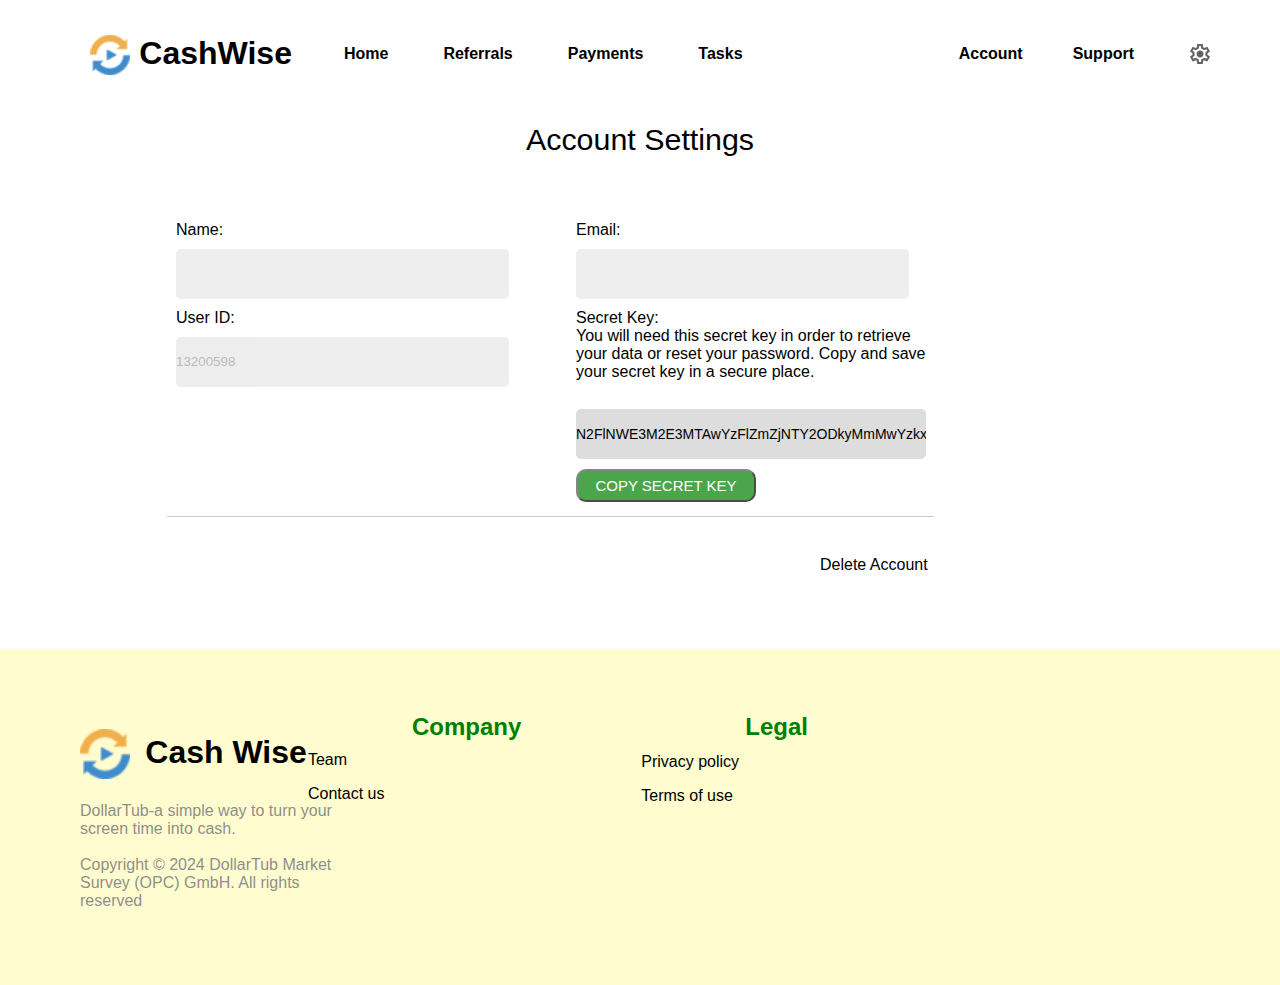
==== Account.html @ cb0b68e2 "Add files via upload" ====
<!DOCTYPE html>
<html lang="en">
<head>
    <meta charset="UTF-8">
    <meta http-equiv="X-UA-Compatible" content="IE=edge">
    <meta name="viewport" content="width=device-width, initial-scale=1.0">
    <link rel="stylesheet" href="Account.css" />
    <link rel="icon" type="image/png" href="\images\favicon-32x32.png" />
    <title>CashWise</title>
</head>
<body>
    <div id="menu">
      <h1 href="dashboard.html">
        <img
          src="\images\favicon-32x32.png"
          alt="Favicon"
          style="width: 40px; height: 40px; vertical-align: middle"
        />
        CashWise
      </h1>
      <!-- Left group of links -->
      <div class="left-links">
        <a href="dashboard.html">Home</a>
          <a href="referrals.html">Referrals</a>
          <a href="payments.html">Payments</a>
          <a href="task.html">Tasks</a>
  </div>

  <!-- Right group of links -->
  <div class="right-links">
    <a href="Account.html"><b>Account</b></a>
          <a href="helpsupport.html"><b>Support</b></a>
  </div>
        <!-- <button class="menu-btn" onclick="toggleMenu()"> -->
          <svg
          class="menu-btn"
          onclick="toggleMenu()" 
          xmlns="http://www.w3.org/2000/svg" height="24px" viewBox="0 -960 960 960" width="24px" fill="#5f6368"><path d="M120-240v-80h720v80H120Zm0-200v-80h720v80H120Zm0-200v-80h720v80H120Z"/></svg>
        
          <svg
          id="closeIcon"
          display: none;
          xmlns="http://www.w3.org/2000/svg" height="24px" viewBox="0 -960 960 960" width="24px" fill="#5f6368"><path d="m256-200-56-56 224-224-224-224 56-56 224 224 224-224 56 56-224 224 224 224-56 56-224-224-224 224Z"/></svg>
          

        </button>
        <div id="menuContent" class="menu-content">
          <a href="dashboard.html">Home</a>
          <a href="referrals.html">Referrals</a>
          <a href="payments.html">Payments</a>
          <a href="task.html">Tasks</a><br><br>
          <a href="Account.html">Account</a>
          <a href="helpsupport.html">Support</a>
          
        </div>
      
      <div id="overlay"></div>
      <div>
        <!-- Settings Icon -->
        <!-- <div class="settings-icon" id="settingsIcon" class="switch"> -->
          <svg
            class="settings-icon"
            id="settingsIcon"
            class="switch"
            xmlns="http://www.w3.org/2000/svg"
            height="24px"
            viewBox="0 -960 960 960"
            width="24px"
            fill="#5f6368"
          >
            <path
              d="m370-80-16-128q-13-5-24.5-12T307-235l-119 50L78-375l103-78q-1-7-1-13.5v-27q0-6.5 1-13.5L78-585l110-190 119 50q11-8 23-15t24-12l16-128h220l16 128q13 5 24.5 12t22.5 15l119-50 110 190-103 78q1 7 1 13.5v27q0 6.5-2 13.5l103 78-110 190-118-50q-11 8-23 15t-24 12L590-80H370Zm70-80h79l14-106q31-8 57.5-23.5T639-327l99 41 39-68-86-65q5-14 7-29.5t2-31.5q0-16-2-31.5t-7-29.5l86-65-39-68-99 42q-22-23-48.5-38.5T533-694l-13-106h-79l-14 106q-31 8-57.5 23.5T321-633l-99-41-39 68 86 64q-5 15-7 30t-2 32q0 16 2 31t7 30l-86 65 39 68 99-42q22 23 48.5 38.5T427-266l13 106Zm42-180q58 0 99-41t41-99q0-58-41-99t-99-41q-59 0-99.5 41T342-480q0 58 40.5 99t99.5 41Zm-2-140Z"
            />
          </svg>
        </div>
      </div>
        <!-- Settings Panel -->
        <div class="settings-panel" id="settingsPanel">
          <p>Theme mode</p>
          <div class="toggle-container">
            <span class="label">Light</span>
            <label class="switch">
              <input type="checkbox" id="modeToggle" />
              <span class="slider"></span>
            </label>
            <span class="label">Dark</span>
          </div>
          
        </div>
        
      </div>
      <div>
        <p class="Accountsettings">Account Settings</p>
      </div>
      <form id="accountSettingsForm">
        <div>
        <label for="firstName"> Name:</label><br>
        <input type="text" id="firstName" name="firstName"disabled><br>
    </div>
    <div class="input-right">
        <label for="email">Email:</label><br>
        <input type="email" id="email" name="email" disabled><br>
    </div>
    <div>
        <label for="text">User ID:</label><br>
        <input type="text" id="text" name="text" placeholder="13200598" disabled ><br>
    </div>
    <div class="input-right">
        <label for="text">Secret Key:</label><br>
        <p>You will need this secret key in order to retrieve<br> your data or reset your password. Copy and save<br> your secret key in a secure place.</p><br>
        <input type="text" id="linkInput"  class="secretkey" id="text" id="linkInput" name="N2FlNWE3M2E3MTAwYzFlZmZjNTY2ODkyMmMwYzkxYmQ4MDEwMDI2ZDk1MGIyNDUyM2YxYjI1Y2MzZmU4MWNiMw=="
        value="N2FlNWE3M2E3MTAwYzFlZmZjNTY2ODkyMmMwYzkxYmQ4MDEwMDI2ZDk1MGIyNDUyM2YxYjI1Y2MzZmU4MWNiMw==" readonly ><br> 
        <button id="copyBtn">COPY SECRET KEY</button>
    </div> 
    </form>      
<p id="message" style="display: none;">Secret Key copied Successful</p>
<button id="deleteBtn" class="delete-btn">Delete Account</button>
<div class="vertical-line-top"></div>
<div class="details">
  <div class="copyright">
    <h1>
      <img
        src="\images\favicon-32x32.png"
        alt="Favicon"
        style="width: 50px; height: 50px; vertical-align: middle"
      />
      <span style="padding-left: 0.2em"> Cash Wise</span>
    </h1>
    <div>
      DollarTub-a simple way to turn your<span class="break"><br></span>
      screen time into cash.<br /><br />
     <span class="move-to-bottom">
      Copyright © 2024 DollarTub Market<span class="break"><br /></span>
      Survey (OPC) GmbH. All rights<br />
      reserved
    </span>
    </div>
  </div>
  <div class="chidi1">
    <h2  onclick="toggleDropdown('dropdown1')" style="color:green;">Company</h2>
    <div id="dropdown1" class="dropdown-content">
    <a href="#">Team</a>
    <a href="contact.html">Contact us</a>
  </div>
  </div>
  <div class="chidi">
    <h2 class="h" onclick="toggleDropdown('dropdown2')" style="cursor: pointer; color:green;">Legal</h2>
    <div id="dropdown2" class="dropdown-content">
    <a href="privacy.html">Privacy policy</a>
    <a href="terms.html">Terms of use </a>
   
  </div>
  </div>
</div>

      <script src="Account.js"></script>
</body>
</body>
</html>
---- Account.css ----
:root {
  --background-color: #ffffff;
  --text-color: #000000;
}

body {
  background-color: var(--background-color);
  color: var(--text-color);
  font-family: Arial, sans-serif;
  transition: background-color 0.3s, color 0.3s;
  margin: 0;
  padding: 0;
  width: 100%; /* Ensure the body width fits the viewport */
  height: 100vh; /* Ensure it doesn't grow too tall */
  overflow-x: hidden; /* Prevent horizontal scrolling */
  box-sizing: border-box;
}
* {
  margin: 0;
  padding: 0;
}
@media (min-width: 768px) {
  #menu {
    display: flex;
    justify-content: space-between;
    align-items: center;
    /* text-decoration: none; */
    padding: 10px 20px;
    /* background-color: white; */
    background-color: white;

    /* transition: background-color 0.3s ease-in-out; */
    position: fixed;
    top: 0;
    left: 0;
    width: 100%;
    height: 4em;
    z-index: 1008;
  }
  .scrolled {
      
    background-color: black;
    color: black;
    box-shadow: 0 4px 8px rgba(0, 0, 0, 0.2);
    border: 1px solid rgba(0, 0, 0, 0.03);
    }
  #menu h1 {
    margin-left: 2.2em;
    margin-top: 0.8em;
  }
  #menu h1:hover {
    cursor: pointer;
  }

  /* Left group (3 links) */
  .left-links {
    display: flex;
    margin-left: 2em;
    margin-top: 1.5em;
  }

  .left-links a {
    text-decoration: none;
    color: black;
    padding: 10px 20px;
    margin-right: 15px;
    font-size: 16px;
    font-weight: 600;
  }

  .left-links a:hover {
    background-color: #f0f0f0;
    border-radius: 5px;
  }

  /* Right group (2 links) */
  .right-links {
    display: flex;
    margin-left: auto;
    margin-right: 7em;
    margin-top: 1.5em;
  }

  .right-links a {
    text-decoration: none;
    color: black;
    padding: 10px 20px;
    margin-right: 10px;
    font-size: 16px;
  }

  .right-links a:hover {
    background-color: #f0f0f0;
    border-radius: 5px;
  }

  /* Three-dot menu (hamburger) hidden on large screens */
  .menu-btn {
    display: none;
  }

  .settings-icon {
    display: block;
    position: absolute;
    top: 10px;
    right: 20px;
    z-index: 1002;
    margin-right: 2em;
    margin-top: 0.9em;
  }
  .menu-content {
    display: none;
  }

  .copyright {
    margin-top: 5em;
    margin-left: 5em;
  }
  .copyright h1 {
    margin-bottom: 0.7em;
  }
  .copyright div {
    color: rgba(128, 128, 128, 0.9);
  }
  .details {
    display: flex;
    margin-top: 4em;
    background-color: #FFFDD0;
    /* background-image: url(./images/plane.jpg); */
    /* border: 1px solid black; */
    height: 21em;
    width: 110%;
  }
  .chidi {
    margin-left: 14em;
    margin-top: 4em;
  }
  .chidi1 {
    margin-left: 5em;
    margin-top: 4em;
  }
  .h {
    color: green;
    margin-bottom: 0.5em;
  }
  .chidi1 a {
    display: block;
    margin-bottom: 1em;
    /* margin-left: -20em; */
    text-decoration: none;
    color: #000000;
  }
  .chidi a {
    display: block;
    color: #000000;
    margin-bottom: 1em;
    text-decoration: none;
  }

  .dropdown-content a {
    text-decoration: none;
    display: block;
    margin-left: -6.5em;
    margin-top: 0.6em;
    /* padding: 5px; */
    color: #000;
  }
  .Accountsettings {
    text-align: center;
    padding-top: 4em;
    font-size: 1.9em;
  }
  form {
    /* border: 1px solid black; */
    /* display: flex; */
    margin-top: 4em;
    display: grid;
    grid-template-columns: repeat(2, 2fr);
    width: 50em;
    margin-left: 11em;
  
    /* column-gap: ; */
    /* grid-template-columns: auto auto; */
  }
  input {
    border: none;
    border-radius: 5px;
    background-color: #ddd;
    opacity: 0.5;
    margin-top: 10px;
    margin-bottom: 10px;
    /* display: fle; */
    cursor: auto;
    height: 50px;
    width: 25em;
  }
  .secretkey {
    font-size: 14px;
    color: black;
    border: none;
    border-radius: 5px;
    background-color: #ddd;
    margin-top: 10px;
    margin-bottom: 10px;
    cursor: auto;
    height: 50px;
    width: 25em;
    opacity: 1;
    text-decoration: none;
  }
  .secretkey:focus {
    outline: none; /* Removes the default focus outline */
  }
  #copyBtn {
    padding: 6px;
    width: 12em;
    font-size: 15px;
    background-color: green;
    opacity: 0.7;
    color: white;
    border-radius: 10px;
    cursor: pointer;
  }
  
  #message {
    position: fixed; /* Stays at the top-right even when scrolling */
    top: 50px;
    right: 20px;
    border: 1px solid black;
    border-radius: 5px;
    opacity: 0.7;
    padding: 20px;
    background-color: black;
    color: white;
  }
  .delete-btn {
    border: none;
    /* border-top: 2px solid rgba(0, 0, 0, 0.1); */
    width: em;
    text-align: right;
    background-color: white;
    color: black;
    padding: 10px 20px;
    margin-top: 2.8em;
    margin-left: 50em;
  
    /* outline: none; */
    cursor: pointer;
    font-size: 16px;
  }
  .vertical-line-top {
    width: 47.9em;                  /* Same thickness as the bottom line */
    height: 1px;                /* Height of the second (top) line */
    background-color: black;
    opacity:0.2;
    position: relative;
    bottom: 68px;
    /* margin-bottom: 50em; */
    left: 43%;
    transform: translateX(-50%);
  }
}
@media (max-width: 767px) {
  #menu {
    display: flex;
    justify-content: flex-start;
    position: fixed;
    /* top: 0;
    left: 0;*/
    z-index: 1000;
    background-color: #fffafa;
    width: 100em;
    height: 5em;
   
  }
  .scrolled {
      
    background-color: black;
    color: black;
    box-shadow: 0 4px 8px rgba(0, 0, 0, 0.2);
    border: 1px solid rgba(0, 0, 0, 0.03);
    }
  #menu h1 {
    font-size: 1.5em;
    margin-left: em;
    margin-top: 1em;
    z-index: 1001;
    order: 2;
    /* margin-left: 5em; */
  }
  #menu h1:hover {
    cursor: pointer;
  }

  /* Hide the left and right links */
  .left-links {
    display: none;
  }
  .right-links {
    display: flex;
    margin-left: 7em;
    /* margin-top: ; */
    margin-right: 3em;
    order: 2;
  }

  .right-links a {
    text-decoration: none;
    color: black;
    padding: 10px 20px;
    margin-right: 10px;
    margin-top: 1.2em;
    font-size: 16px;
    height: 1.2em;
  }

  .right-links a:hover {
    background-color: #f0f0f0;
    border-radius: 5px;
  }

  .menu-btn {
    margin-right: 10px;
    position: relative;
    /* background-color: #333; */
    color: white;
    margin-top: 1.9em;
    margin-left: 1em;
    border: none;
    order: 1;
    /* padding: 10px; */
    /* font-size: 24px; */
    /* order: 1; */
    cursor: pointer;
    /* margin-right: 25em; */
    /* z-index: 1001; */
  }
  #hamburgerIcon {
    position: absolute;
    top: 0;
    left: 0;
    z-index: 1000;
  }

  #closeIcon {
    position: absolute;
    top: 0;
    left: 0;
    margin-top: 2.5em;
    margin-left: 1em;
    z-index: 1001;
    /* Close icon should be on top when menu is open */
    display: none;
  }
  .settings-icon {
    z-index: 1002;
  }
  #closeIcon:hover {
    cursor: pointer;
  }
  .menu-content {
    display: none;
    position: absolute;
    background-color: #f9f9f9;
    min-width: 250px;
    box-shadow: 0px 8px 16px 0px rgba(0, 0, 0, 0.2);
    z-index: 1000;
    height: 100vh;
    width: 13rem;
  }

  .menu-content a {
    color: black;
    padding: 12px 16px;
    margin-bottom: 1em;
    text-decoration: none;
    display: block;
  }
  /* @media (max-width: 1100px) {
  .menu-content {
    width: min(600px, 100%);
    border-radius: 0;
  } */
  .menu-content a:nth-child(1) {
    margin-top: 5em;
  }
  .menu-content a:hover {
    background-color: #ddd;
  }
  .active {
    display: block;
  }
  #overlay {
    display: none;
    position: fixed;
    top: 0;
    left: 0;
    width: 100%;
    height: 100%;
    background-color: rgba(0, 0, 0, 0.5); /* Dark transparent background */
    z-index: 998; /* Ensure it's above other content */
  }

  #overlay.active {
    display: block;
  }

  .copyright {
    margin-top: 5em;
    padding-top: 1.5em;
    /* margin-left: 5em; */
    /* margin-top: 3em; */
  }
  .copyright h1 {
    margin-left: 5em;
    margin-bottom: 0.3em;
  }

  .copyright div {
    color: rgba(128, 128, 128, 0.9);
    margin-left: 5em;
  }
  .copyright div span {
    margin-top: 10px;
  }
  .break {
    display: none;
  }
  .move-to-bottom {
    text-align: center;
    position: relative;
    bottom: -16em;
    left: 0;
    width: 100%; /* Span takes up the full width at the bottom */
    text-align: center;
    margin: 20px 0;
  }
  .details {
    /* display: flex; */
    margin-top: 4em;
    background-color:#FFFDD0 ;
    /* background-image: url(./images/plane.jpg); */
    /* border: 1px solid black; */
    height: 28em;
    width: 110%;
  }
  .chidi {
    margin-left: 5em;
    margin-top: 2em;
  }
  .chidi1 {
    margin-left: 5em;
    margin-top: 1em;
    /* border: 1px solid black; */
  }
  .chidi1 h2:hover {
    cursor: pointer;
  }
  .dropdown-content {
    display: none; /* Initially hide the dropdowns */
    /* background-color: #f1f1f1; */
    padding: 10px;
    margin-top: 5px;
    /* border: 1px solid #ccc; */
  }

  .dropdown-content a {
    text-decoration: none;
    display: block;
    margin-left: -10px;
    margin-top: 1em;
    /* padding: 5px; */
    color: #000;
  }

  .Accountsettings {
    text-align: center;
    padding-top: 4em;
    font-size: 1.9em;
  }
  form {
    /* border: 1px solid black; */
    /* display: flex; */
    margin-top: 4em;
    display: grid;
    grid-template-columns: repeat(2, 2fr);
    width: 50em;
    margin-left:1.5em;
  
    /* column-gap: ; */
    /* grid-template-columns: auto auto; */
  }
  label {
    color:rgba(0, 0, 0, 0.5); 
    /* opacity: 0.9; */
  }
  input {
    border: none;
    border-radius: 5px;
    background-color: #ddd;
    opacity: 0.5;
    margin-top: 10px;
    margin-bottom: 10px;
    /* display: fle; */
    cursor: auto;
    height: 50px; 
    width: 19em;
  }
  .input-right {
    margin-left: -7em;
  }
  .input-right p{
    width: 15em;
    color:rgba(0, 0, 0, 0.5); 
  }
  .secretkey {
    font-size: 14px;
    color: black;
    border: none;
    border-radius: 5px;
    background-color: #ddd;
    margin-top: 10px;
    margin-bottom: 10px;
    cursor: auto;
    height: 50px;
    width: 17.8em;
    opacity: 1;
    text-decoration: none;
  }

  .secretkey:focus {
    outline: none; /* Removes the default focus outline */
  }
  #copyBtn {
    padding: 6px;
    width: 12em;
    font-size: 15px;
    background-color: green;
    opacity: 0.7;
    color: white;
    border-radius: 10px;
    cursor: pointer;
  }
  #message {
    position: fixed; /* Stays at the top-right even when scrolling */
    bottom: 50px;
    left: 20px;
    border: 1px solid black;
    border-radius: 5px;
    opacity: 0.7;
    padding: 20px;
    background-color: black;
    color: white;
  }
  .delete-btn {
    border: none;
    /* border-top: 2px solid rgba(0, 0, 0, 0.1); */
    width: em;
    text-align: right;
    background-color: white;
    color: black;
    padding: 10px 20px;
    margin-top: 2.8em;
    margin-left: 27em;
  
    /* outline: none; */
    cursor: pointer;
    font-size: 16px;
  }
  .vertical-line-top {
    width: 35em;                  /* Same thickness as the bottom line */
    height: 1px;                /* Height of the second (top) line */
    background-color: black;
    opacity:0.2;
    position: relative;
    bottom: 49px;
    /* margin-bottom: 50em; */
    left: 50%;
    transform: translateX(-50%);
  }
}

.container {
  text-align: center;
  padding: 50px;
}

.settings-icon {
  font-size: 24px;
  cursor: pointer;
  position: fixed;
  top: 20px;
  right: 20px;
}

.settings-panel {
  display: none;
  position: fixed;
  top: 60px;
  right: 20px;
  /* background-color: #f1f1f1; */
  border: 1px solid #ccc;
  border-radius: 10px;
  padding: 10px;
  box-shadow: 0 4px 8px rgba(0, 0, 0, 0.2);
  z-index: 1000;
  background-color: var(--background-color);
  color: var(--text-color);
  font-family: Arial, sans-serif;
  transition: background-color 0.3s, color 0.3s;
  height: 25em;
}
.settings-panel  p{
  padding-top: 1em;
  opacity: 0.5;
}

.switch {
  position: relative;
  display: inline-block;
  width: 40px;
  height: 21px;
}

.switch input {
  opacity: 0;
  width: 0;
  height: 0;
}

.slider {
  position: absolute;
  cursor: pointer;
  top: 0;
  left: 0;
  right: 0;
  bottom: 0;
  background-color: #ccc;
  transition: 0.4s;
  border-radius: 34px;
}

.slider:before {
  position: absolute;
  content: "";
  height: 13px;
  width: 13px;
  border-radius: 50%;
  left: 4px;
  bottom: 4px;
  background-color: white;
  transition: 0.4s;
}

input:checked + .slider {
  background-color: #2196f3;
}

input:checked + .slider:before {
  transform: translateX(26px);
}

/* Dark Mode Styles */
.dark-mode {
  --background-color: #000000;
  --text-color: #ffffff;
}
.show {
  display: block;
}
.toggle-container {
  display: flex;
  align-items: center;
  justify-content: space-between;
  padding-top:1em ;
}

.label {
  font-size: 16px;
  margin: 0 10px;
  opacity: 0.5;
}
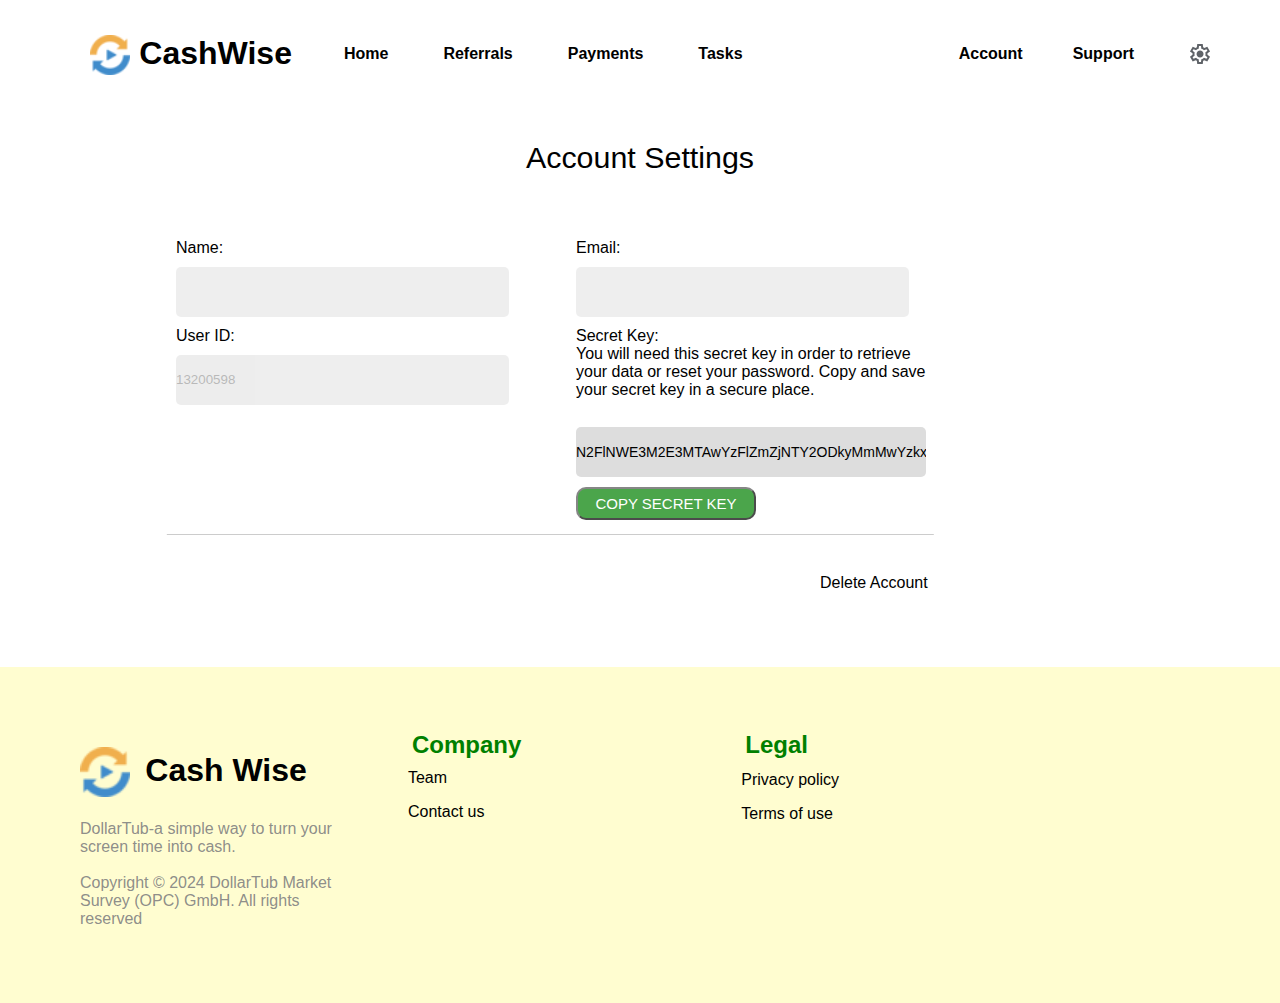
==== commit 01cee644: "Update Account.html" ====
--- a/Account.html
+++ b/Account.html
@@ -5,7 +5,7 @@
     <meta http-equiv="X-UA-Compatible" content="IE=edge">
     <meta name="viewport" content="width=device-width, initial-scale=1.0">
     <link rel="stylesheet" href="Account.css" />
-    <link rel="icon" type="image/png" href="\images\favicon-32x32.png" />
+    <link rel="icon" type="image/png" href="images/favicon-32x32.png" />>
     <title>CashWise</title>
 </head>
 <body>
@@ -156,4 +156,4 @@
       <script src="Account.js"></script>
 </body>
 </body>
-</html>+</html>
